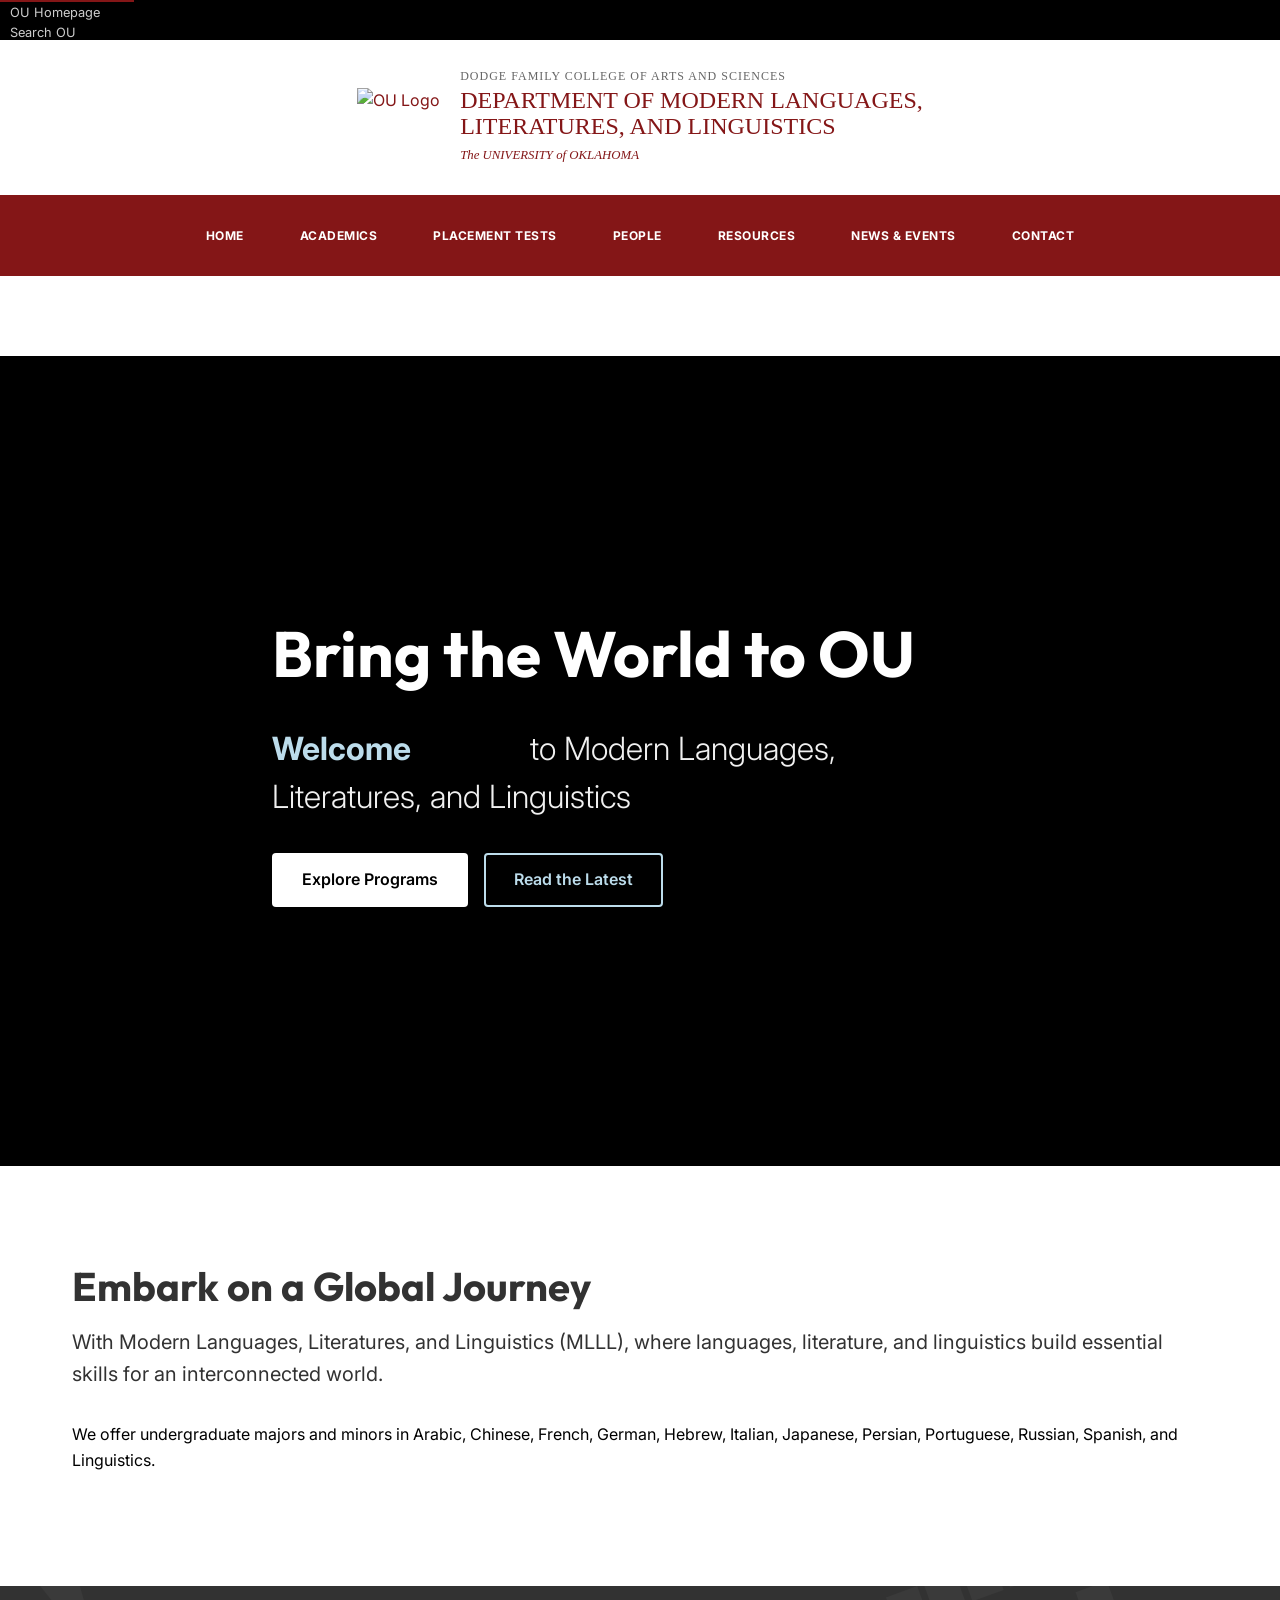
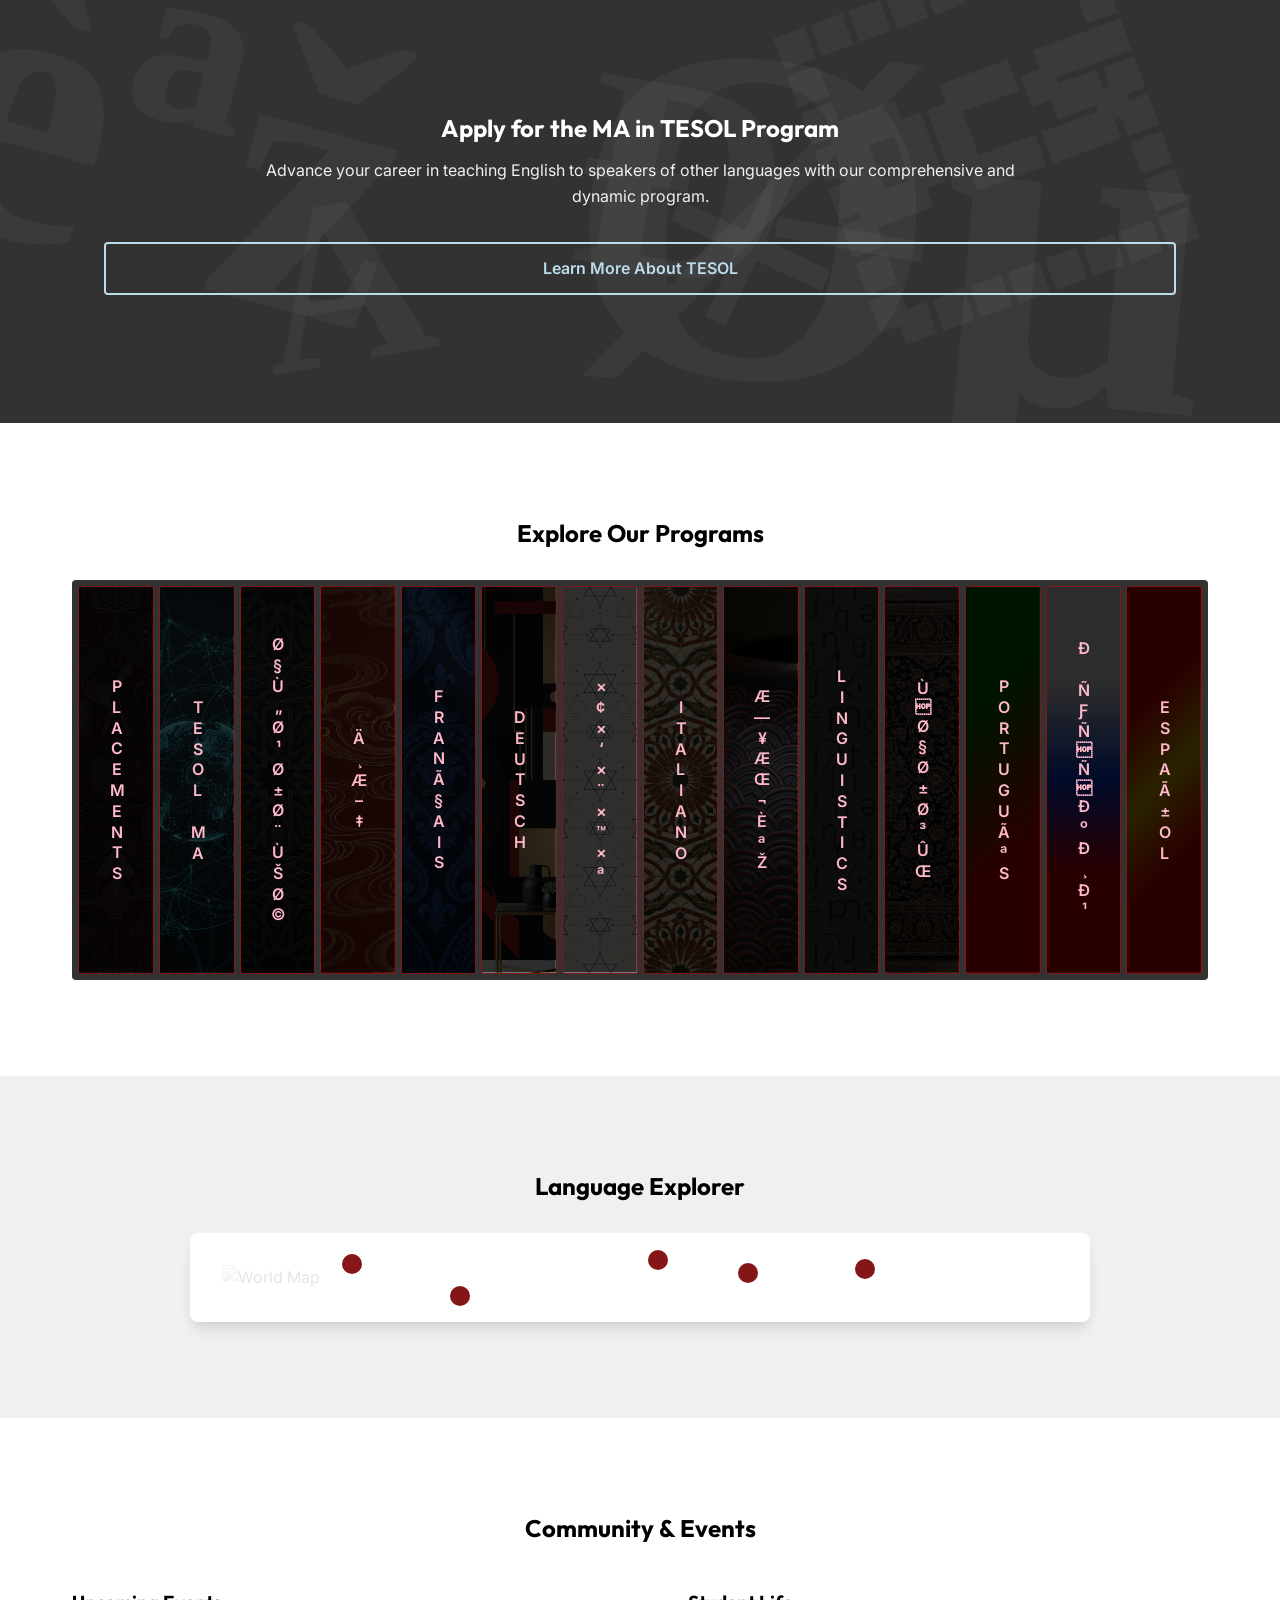
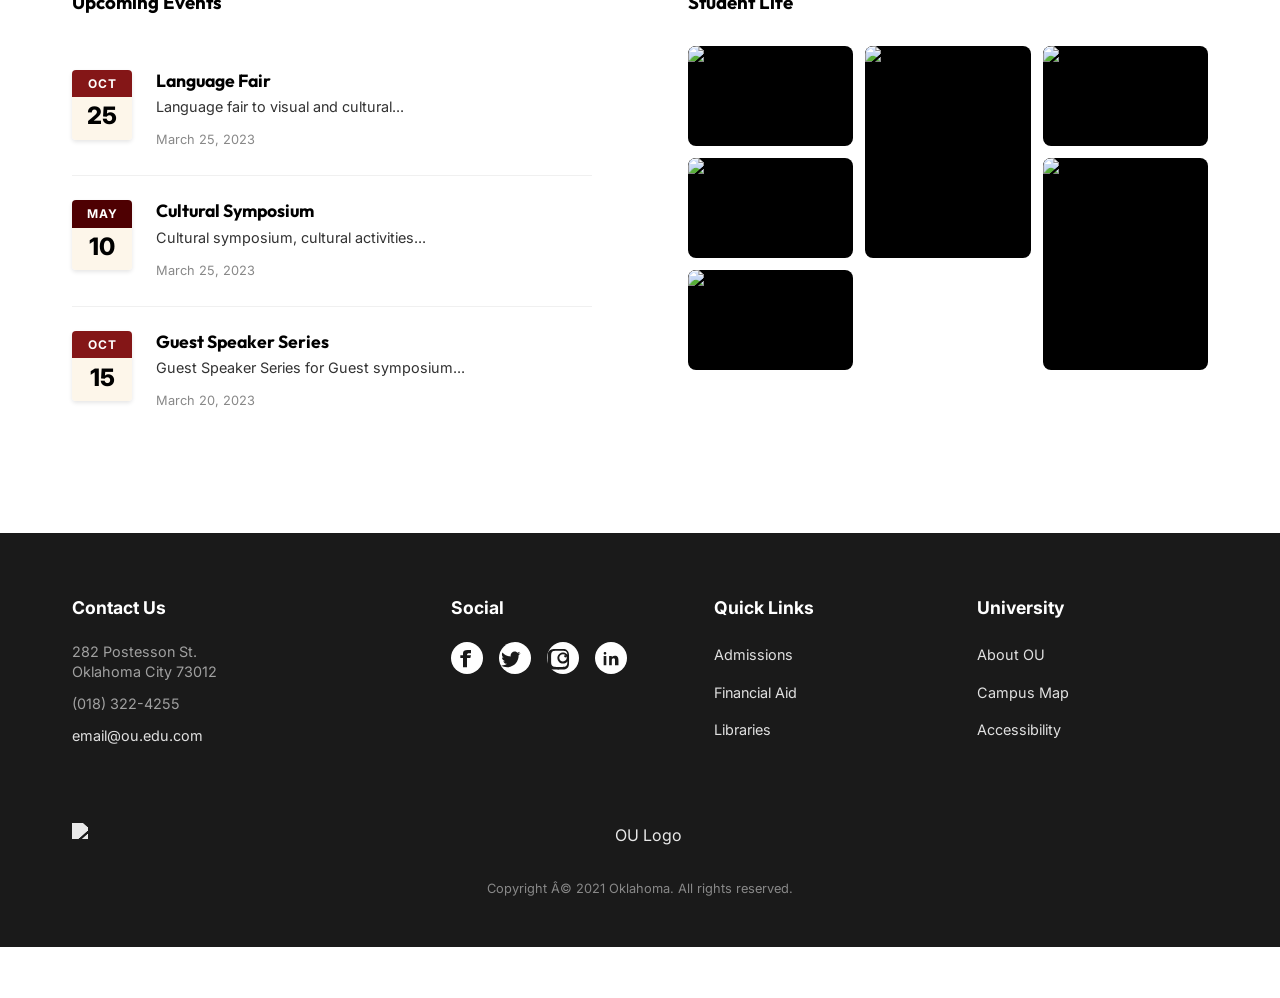
==== index_combined.html @ fc80b7b8 "add bg video" ====
﻿<!DOCTYPE html>
<html lang="en">

<head>
    <meta charset="UTF-8">
    <meta name="viewport" content="width=device-width, initial-scale=1.0">
    <meta name="description" content="University of Oklahoma - Modern Languages, Literatures, and Linguistics">
    <title>Modern Languages, Literatures, and Linguistics | The University of Oklahoma</title>
    <!-- Google Fonts -->
    <link rel="preconnect" href="https://fonts.googleapis.com">
    <link rel="preconnect" href="https://fonts.gstatic.com" crossorigin>
    <link
        href="https://fonts.googleapis.com/css2?family=Inter:wght@300;400;500;600;700;800&family=Outfit:wght@400;600;800&display=swap"
        rel="stylesheet">
    <!-- CSS -->
    <style>
/* =========================================
   CSS Custom Properties (Variables)
   ========================================= */
:root {
    /* OU Branding Colors (Official Digital Palette) */
    --ou-crimson: #841617;
    --ou-black: #000000;
    --ou-dark-gray: #323232;
    --ou-light-gray: #f0f0f0;
    --ou-white: #ffffff;

    /* Accents (<2% of composition) */
    --ou-crimson-dark: #4e0002;
    --ou-sky: #bcdceb;
    --ou-leaf: #8ca57d;
    --ou-stone: #beb4a5;

    /* Functional mappings */
    --text-main: var(--ou-black);
    --text-muted: var(--ou-dark-gray);
    --bg-main: var(--ou-white);
    --bg-light: var(--ou-light-gray);
    --border-color: var(--ou-light-gray);

    /* Typography */
    --font-sans: 'Inter', -apple-system, BlinkMacSystemFont, "Segoe UI", Roboto, Helvetica, Arial, sans-serif;
    --font-display: 'Outfit', var(--font-sans);

    /* Spacing & Sizing */
    --container-width: 1200px;
    --spacing-xs: 0.5rem;
    --spacing-sm: 1rem;
    --spacing-md: 2rem;
    --spacing-lg: 4rem;
    --spacing-xl: 6rem;

    /* Effects */
    --shadow-sm: 0 4px 6px -1px rgba(0, 0, 0, 0.1), 0 2px 4px -1px rgba(0, 0, 0, 0.06);
    --shadow-md: 0 10px 15px -3px rgba(0, 0, 0, 0.1), 0 4px 6px -2px rgba(0, 0, 0, 0.05);
    --shadow-lg: 0 20px 25px -5px rgba(0, 0, 0, 0.1), 0 10px 10px -5px rgba(0, 0, 0, 0.04);
    --transition-fast: 0.2s cubic-bezier(0.4, 0, 0.2, 1);
    --transition-normal: 0.3s cubic-bezier(0.4, 0, 0.2, 1);
    --transition-slow: 0.5s cubic-bezier(0.4, 0, 0.2, 1);
}

/* =========================================
   Reset & Base Styles
   ========================================= */
* {
    margin: 0;
    padding: 0;
    box-sizing: border-box;
}

html {
    scroll-behavior: smooth;
    font-size: 16px;
}

body {
    font-family: var(--font-sans);
    color: var(--text-main);
    background-color: var(--bg-main);
    line-height: 1.6;
    overflow-x: hidden;
    -webkit-font-smoothing: antialiased;
    -moz-osx-font-smoothing: grayscale;
}

h1,
h2,
h3,
h4,
h5,
h6 {
    font-family: var(--font-display);
    font-weight: 700;
    line-height: 1.2;
    margin-bottom: var(--spacing-sm);
    color: var(--text-main);
}

p {
    margin-bottom: var(--spacing-sm);
}

a {
    color: var(--ou-crimson);
    text-decoration: none;
    transition: all var(--transition-fast);
}

a:hover {
    color: var(--ou-crimson-dark);
}

img {
    max-width: 100%;
    height: auto;
    display: block;
}

ul,
ol {
    list-style: none;
}

/* =========================================
   Utility Classes
   ========================================= */
.container {
    width: 100%;
    max-width: var(--container-width);
    margin: 0 auto;
    padding: 0 var(--spacing-md);
}

.pd-large {
    padding-top: var(--spacing-xl);
    padding-bottom: var(--spacing-xl);
}

.mt-medium {
    margin-top: var(--spacing-md);
}

.mt-large {
    margin-top: var(--spacing-lg);
}

.bg-light {
    background-color: var(--bg-light);
}

.text-center {
    text-align: center;
}

.lead {
    font-size: 1.25rem;
    color: var(--text-muted);
    font-weight: 400;
    margin-bottom: var(--spacing-md);
}

.text-link {
    font-weight: 600;
    position: relative;
    padding-bottom: 2px;
}

.text-link::after {
    content: '';
    position: absolute;
    width: 100%;
    transform: scaleX(0);
    height: 2px;
    bottom: 0;
    left: 0;
    background-color: var(--ou-crimson);
    transform-origin: bottom right;
    transition: transform 0.25s ease-out;
}

.text-link:hover::after {
    transform: scaleX(1);
    transform-origin: bottom left;
}

/* Skip Navigation Link */
.skip-link {
    position: absolute;
    top: -40px;
    left: 0;
    background: var(--ou-crimson);
    color: white;
    padding: 8px;
    z-index: 10000;
}

.skip-link:focus {
    top: 0;
}

/* =========================================
   Buttons (Updated to strict color mapping)
   ========================================= */
.btn {
    display: inline-block;
    padding: 0.75rem 1.75rem;
    border-radius: 4px;
    font-weight: 600;
    font-family: var(--font-sans);
    text-align: center;
    cursor: pointer;
    border: 2px solid transparent;
    transition: all var(--transition-normal);
}

/* Primary Hero Button: White background, Black text */
.btn-primary {
    background-color: var(--ou-white);
    color: var(--ou-black);
}

.btn-primary:hover {
    background-color: var(--ou-light-gray);
    color: var(--ou-black);
    transform: translateY(-2px);
    box-shadow: var(--shadow-md);
}

/* Secondary Hero Button: Transparent background, Sky border, Sky text */
.btn-outline {
    background-color: transparent;
    border-color: var(--ou-sky);
    color: var(--ou-sky);
}

.btn-outline:hover {
    background-color: var(--ou-sky);
    color: var(--ou-black);
    /* Sky background requires black/dark-gray text for contrast */
    transform: translateY(-2px);
    box-shadow: var(--shadow-sm);
}

/* Alternate Outline Button (For Light Backgrounds e.g. Highlighting News) */
.btn-outline-dark {
    background-color: transparent;
    border-color: var(--ou-crimson);
    color: var(--ou-crimson);
}

.btn-outline-dark:hover {
    background-color: var(--ou-crimson);
    color: var(--ou-white);
    transform: translateY(-2px);
    box-shadow: var(--shadow-sm);
}

.btn-large {
    padding: 1rem 2.5rem;
    font-size: 1.125rem;
}

/* Desktop Nav - Removing custom logic for the new official header */
@media (max-width: 768px) {
    .hero-title {
        font-size: 2.5rem;
    }

    .quick-links {
        flex-direction: column;
    }

    .btn-large {
        width: 100%;
    }
}

/* =========================================
   Official OU Header & Footer Refinements
   ========================================= */

/* Top Thin Dark Bar for OU Global Links */
.globalheader {
    font-size: 0.8rem;
    border-top: 3px solid black;
    height: 40px;
    background-color: var(--ou-black);
    display: flex;
    align-items: center;
}

.globalheader .nav {
    justify-content: flex-end;
    align-items: center;
    height: 100%;
    margin: 0;
    padding-right: 5%;
}

.globalheader .nav-link {
    color: #ccc;
    padding: 0 10px;
    font-size: 0.8rem;
}

.globalheader .nav-link:hover {
    color: white;
    text-decoration: none;
}

/* Main Wordmark Banner (White background, logo, department text) */
.header-wordmark-banner {
    display: flex;
    justify-content: center;
    background-color: white;
    padding: 30px 20px;
}

.header-wordmark-banner img {
    height: 80px;
    /* Adjust height based on screenshot proportions */
    max-width: 100%;
}

/* Department Navbar (Crimson Bar) */
#ou-dept-navbar {
    background-color: var(--ou-crimson);
    color: white;
    display: flex;
    justify-content: center;
}

#ou-dept-navbar .container {
    display: flex;
    gap: 0;
    align-items: center;
    padding: 0 !important;
    justify-content: center;
    flex-wrap: wrap;
}

#ou-dept-navbar .nav-link {
    color: white;
    font-weight: 700;
    font-size: 0.75rem;
    font-family: var(--font-sans);
    text-transform: uppercase;
    padding: 15px 20px;
    letter-spacing: 0.5px;
}

#ou-dept-navbar .nav-link:hover {
    background-color: var(--ou-crimson-dark);
    text-decoration: none;
}

/* Footer Refinements */
.material-footer {
    background-color: var(--ou-dark-gray);
    color: #ccc;
    font-size: 0.8rem;
    padding-top: 50px;
    padding-bottom: 50px;
    font-family: var(--font-sans);
}

.material-footer .footerColumn {
    gap: 15px;
}

.material-footer .footerlogo img {
    height: 50px;
    /* Specific height matching the screenshot */
    width: auto;
    margin-bottom: 0;
    opacity: 0.8;
}

.material-footer address {
    font-style: normal;
    line-height: 1.8;
    margin-bottom: 0;
    font-size: 0.8rem;
}

.material-footer address a {
    color: white;
    text-decoration: none;
    font-weight: 600;
}

.facebook-icon-wrapper {
    display: flex;
    align-items: center;
    justify-content: center;
    height: 100%;
}

.facebook-icon-wrapper img {
    height: 40px;
    width: 40px;
    border-radius: 4px;
    background-color: #f0f0f0;
    padding: 5px;
}

.material-footer .footerBottom {
    border-top: 1px solid #444;
    margin-top: 40px;
    padding-top: 20px;
}

.material-footer .footerBottom ul.nav {
    display: flex;
    flex-wrap: wrap;
    gap: 15px;
    justify-content: flex-start;
    padding-left: 0;
    margin-bottom: 20px;
}

.material-footer .footerBottom .nav-link {
    padding: 0;
    color: #ccc;
    font-size: 0.75rem;
}

.material-footer .footerBottom .nav-link:hover {
    color: white;
    text-decoration: none;
}

.material-footer .footerBottom p {
    color: #ccc;
    font-size: 0.75rem;
    margin: 0;
}

.material-footer p a {
    color: white;
    text-decoration: none;
}

.material-footer p a:hover {
    text-decoration: underline;
}

.btn-accent {
    background-color: var(--text-main);
    color: white;
}

.btn-accent:hover {
    background-color: #333;
    color: white;
    transform: translateY(-2px);
    box-shadow: var(--shadow-md);
}

.btn-large {
    padding: 1rem 2.5rem;
    font-size: 1.125rem;
}

/* =========================================
   Header & Navigation
   ========================================= */
.site-header {
    position: fixed;
    top: 0;
    left: 0;
    width: 100%;
    z-index: 1000;
    background: rgba(255, 255, 255, 0.9);
    backdrop-filter: blur(10px);
    border-bottom: 1px solid rgba(0, 0, 0, 0.05);
    transition: all var(--transition-normal);
}

.site-header.scrolled {
    box-shadow: var(--shadow-sm);
    padding: 0.5rem 0;
}

.header-container {
    display: flex;
    justify-content: space-between;
    align-items: center;
    height: 80px;
    transition: height var(--transition-normal);
}

.site-header.scrolled .header-container {
    height: 60px;
}

.ou-logo-text {
    font-family: var(--font-display);
    font-size: 1.5rem;
    font-weight: 800;
    color: var(--ou-crimson);
    text-transform: uppercase;
    letter-spacing: -0.5px;
}

.main-nav ul {
    display: flex;
    gap: var(--spacing-md);
    align-items: center;
}

.main-nav a {
    color: var(--text-main);
    font-weight: 500;
    font-size: 0.95rem;
    position: relative;
}

.main-nav a::after {
    content: '';
    position: absolute;
    bottom: -4px;
    left: 0;
    width: 100%;
    height: 2px;
    background-color: var(--ou-crimson);
    transform: scaleX(0);
    transform-origin: right;
    transition: transform var(--transition-normal);
}

.main-nav a:hover {
    color: var(--ou-crimson);
}

.main-nav a:hover::after {
    transform: scaleX(1);
    transform-origin: left;
}

.hamburger {
    display: none;
    flex-direction: column;
    gap: 6px;
    cursor: pointer;
    z-index: 1001;
}

.hamburger span {
    display: block;
    width: 30px;
    height: 2px;
    background-color: var(--text-main);
    transition: var(--transition-normal);
}

.hamburger.active span:nth-child(1) {
    transform: translateY(8px) rotate(45deg);
}

.hamburger.active span:nth-child(2) {
    opacity: 0;
}

.hamburger.active span:nth-child(3) {
    transform: translateY(-8px) rotate(-45deg);
}

/* Mobile Menu */
.mobile-menu {
    position: fixed;
    top: 0;
    right: -100%;
    width: 80%;
    max-width: 400px;
    height: 100vh;
    background-color: white;
    z-index: 999;
    padding: 100px var(--spacing-md) var(--spacing-md);
    box-shadow: -10px 0 30px rgba(0, 0, 0, 0.1);
    transition: right var(--transition-normal);
    display: flex;
    flex-direction: column;
}

.mobile-menu.active {
    right: 0;
}

.mobile-menu ul li {
    margin-bottom: var(--spacing-md);
}

.mobile-menu a {
    font-size: 1.25rem;
    color: var(--text-main);
    font-weight: 600;
}

/* =========================================
   Hero Section (Solid Crimson Background)
   ========================================= */
.hero {
    position: relative;
    height: 90vh;
    min-height: 600px;
    display: flex;
    align-items: center;
    overflow: hidden;
    margin-top: 80px;
    /* Offset for fixed header */
    background-color: var(--ou-black);
}

.hero-video-wrapper {
    position: absolute;
    top: 50%;
    left: 50%;
    width: 100vw;
    height: 56.25vw; /* 16:9 Aspect Ratio */
    min-height: 100vh;
    min-width: 177.77vh; /* 16:9 Aspect Ratio */
    transform: translate(-50%, -50%);
    z-index: 1;
    pointer-events: none;
}

.hero-video-wrapper iframe,
.hero-video-wrapper video {
    position: absolute;
    top: 0;
    left: 0;
    width: 100%;
    height: 100%;
    object-fit: cover;
}
/* Removed linear-gradient overlay to prioritize pure Crimson */
.hero-overlay {
    display: none;
}

.hero-content {
    position: relative;
    z-index: 3;
    color: var(--ou-white);
    max-width: 800px;
}

.hero-title {
    font-size: clamp(2.5rem, 5vw, 4.5rem);
    color: var(--ou-white);
    margin-bottom: var(--spacing-md);
}

.hero-subtitle {
    font-size: clamp(1.2rem, 2vw, 1.5rem);
    color: var(--ou-light-gray);
    font-weight: 300;
    max-width: 600px;
    display: block;
    /* Removed flex to stop text node wrapping */
    line-height: 1.5;
}

/* Stabilize the rotating text */
.dynamic-greeting-container {
    display: inline-block;
    vertical-align: bottom;
    text-align: left;
    white-space: nowrap;
    overflow: visible;
    transition: width 0.5s ease-in-out;
}

@keyframes slowZoom {
    0% {
        transform: scale(1.05);
    }

    100% {
        transform: scale(1.1);
    }
}

/* =========================================
   Intro Section
   ========================================= */
.intro-text h2 {
    font-size: 2.5rem;
    color: var(--ou-dark-gray);
    /* Accessible text color */
}

.info-card {
    background-color: var(--ou-light-gray);
    padding: var(--spacing-md);
    border-radius: 8px;
    border-left: 4px solid var(--ou-crimson);
    margin-top: var(--spacing-md);
}

.info-card p {
    margin-bottom: 0;
    color: var(--ou-dark-gray);
}

/* =========================================
   Highlights Section (Programs & Cards)
   ========================================= */
.highlights-grid {
    display: grid;
    grid-template-columns: repeat(auto-fit, minmax(350px, 1fr));
    gap: var(--spacing-md);
}

.card {
    background: var(--ou-white);
    border-radius: 0px;
    /* Stripping border radius for a cleaner academic feel */
    overflow: hidden;
    box-shadow: var(--shadow-sm);
    transition: all var(--transition-normal);
    border: 1px solid var(--border-color);
    border-top: 4px solid transparent;
    /* Prepare for hover accent */
    display: flex;
    flex-direction: column;
}

.card:hover {
    transform: translateY(-8px);
    box-shadow: var(--shadow-lg);
    border-top-color: var(--ou-leaf);
    /* Subtle accent color on hover (<2% usage) */
}

.card-content {
    padding: var(--spacing-md);
    display: flex;
    flex-direction: column;
    flex-grow: 1;
}

.card-content h3 {
    margin-bottom: var(--spacing-xs);
    font-size: 1.5rem;
    color: var(--ou-black);
}

.card-content p {
    color: var(--ou-dark-gray);
    margin-bottom: var(--spacing-md);
    flex-grow: 1;
}

.quick-links {
    display: flex;
    gap: var(--spacing-sm);
    justify-content: center;
    flex-wrap: wrap;
}

/* =========================================
   Community & Events Section
   ========================================= */
.community-grid {
    display: grid;
    grid-template-columns: 1fr;
    gap: var(--spacing-xl);
}

@media (min-width: 900px) {
    .community-grid {
        grid-template-columns: 1fr 1fr;
    }
}

.event-item {
    display: flex;
    gap: 1.5rem;
    padding: 1.5rem 0;
    border-bottom: 1px solid var(--border-color);
}

.event-item:last-child {
    border-bottom: none;
}

.event-date {
    display: flex;
    flex-direction: column;
    min-width: 60px;
    max-width: 60px;
    height: 70px;
    border-radius: 4px;
    overflow: hidden;
    text-align: center;
    box-shadow: 0 2px 4px rgba(0, 0, 0, 0.1);
}

.event-month {
    background-color: var(--ou-crimson);
    color: white;
    font-size: 0.75rem;
    font-weight: 700;
    padding: 0.25rem 0;
    text-transform: uppercase;
    letter-spacing: 1px;
}

.event-day {
    background-color: #fdf6ea;
    color: var(--text-main);
    font-size: 1.5rem;
    font-weight: 800;
    flex-grow: 1;
    display: flex;
    align-items: center;
    justify-content: center;
    padding-bottom: 0.2rem;
}

.event-details h4 {
    margin-bottom: 0.25rem;
    font-size: 1.1rem;
    font-weight: 700;
}

.event-details p {
    margin-bottom: 0.5rem;
    font-size: 0.9rem;
    color: var(--text-muted);
}

.event-meta {
    font-size: 0.8rem;
    color: #888;
}

/* Student Life Grid */
.student-life-grid {
    display: grid;
    grid-template-columns: repeat(3, 1fr);
    grid-gap: 0.75rem;
    grid-auto-rows: 100px;
}

.grid-img {
    width: 100%;
    height: 100%;
    object-fit: cover;
    border-radius: 8px;
    transition: transform 0.3s ease;
}

.grid-img:hover {
    transform: scale(1.02);
}

.item-1 {
    grid-column: span 1;
    grid-row: span 1;
}

.item-2 {
    grid-column: span 1;
    grid-row: span 2;
}

.item-3 {
    grid-column: span 1;
    grid-row: span 1;
}

.item-4 {
    grid-column: span 1;
    grid-row: span 1;
}

.item-5 {
    grid-column: span 1;
    grid-row: span 2;
}

.item-6 {
    grid-column: span 1;
    grid-row: span 1;
}

/* =========================================
   Programs Accordion Hover Cards (Uiverse Custom)
   ========================================= */
.lang-accordion {
    width: 100%;
    max-width: 1200px;
    height: 400px;
    margin: 0 auto;
    border-radius: 4px;
    background: var(--ou-dark-gray);
    display: flex;
    gap: 5px;
    padding: .4em;
}

.lang-accordion .lang-card {
    height: 100%;
    flex: 1;
    overflow: hidden;
    cursor: pointer;
    border-radius: 2px;
    transition: all .5s ease;
    background-color: var(--ou-dark-gray);
    border: 1px solid var(--ou-crimson);
    display: flex;
    flex-direction: column;
    /* Stack children vertically */
    justify-content: center;
    /* Center main vertical text naturally */
    align-items: center;
    margin-bottom: 0;
    position: relative;

    /* Apply Background Based on variable */
    --bg-alpha: 0.8;
    background-image: linear-gradient(rgba(0, 0, 0, var(--bg-alpha)), rgba(0, 0, 0, var(--bg-alpha))), var(--acc-bg, none);
    background-size: cover;
    background-position: center;
}

/* Define Unique Backgrounds using CSS Vars */
#acc-placements {
    --acc-bg: url('../assets/bg_placements_1772140529191.png');
}

#acc-tesol {
    --acc-bg: url('../assets/bg_tesol_1772140541531.png');
}

#acc-arabic {
    --acc-bg: url('../assets/bg_arabic_1772140554964.png');
}

#acc-chinese {
    --acc-bg: url('../assets/bg_chinese_1772140568623.png');
}

#acc-french {
    --acc-bg: url('../assets/bg_french_1772140581634.png');
}

#acc-german {
    --acc-bg: url('../assets/bg_german_1772140593483.png');
}

#acc-hebrew {
    --acc-bg: url('../assets/bg_hebrew_1772140605766.png');
}

#acc-italian {
    --acc-bg: url('../assets/bg_italian_1772140620295.png');
}

#acc-japanese {
    --acc-bg: url('../assets/bg_japanese_1772140636274.png');
}

#acc-linguistics {
    --acc-bg: url('../assets/bg_linguistics_1772140647595.png');
}

#acc-persian {
    --acc-bg: url('../assets/bg_persian_1772140660091.png');
}

/* Fallbacks manually mapped for the ones pending */
#acc-portuguese {
    --acc-bg: linear-gradient(135deg, #006600 30%, #cc0000 70%);
}

#acc-russian {
    --acc-bg: linear-gradient(180deg, #dddddd 25%, #0033cc 50%, #cc0000 75%);
}

#acc-spanish {
    --acc-bg: linear-gradient(135deg, #cc0000 30%, #ccaa00 50%, #cc0000 70%);
}

.lang-accordion .lang-card:hover {
    flex: 4;
    --bg-alpha: 0.15;
    border-color: var(--ou-crimson-dark);
    justify-content: flex-start;
    /* Move contents up to the top when hovered */
}

/* Base Vertical Title */
.lang-accordion .lang-card span {
    writing-mode: vertical-rl;
    /* Makes the text flow perfectly from top to bottom */
    text-orientation: upright;
    /* Keeps letters upright/horizontal while stacking down */
    padding: .5em;
    text-align: center;
    transition: all .5s ease;
    text-transform: uppercase;
    color: #ffb8ca;
    /* Matches the vibrant aesthetic while keeping to the crimson family */
    letter-spacing: .05em;
    font-family: var(--font-sans);
    font-weight: 600;
    white-space: nowrap;
}

/* Hovered Horizontal Title */
.lang-accordion .lang-card:hover span {
    writing-mode: horizontal-tb;
    /* Switch back to native left-to-right rows */
    transform: none;
    /* No scaling needed when going horizontal */
    color: var(--ou-white);
    padding: 1.5rem 1rem 0.5rem 1rem;
    font-size: 1.25rem;
    width: 100%;
    text-align: left;
    /* Align context nicely natively */
}

/* Hidden Content Setup */
.lang-accordion .lang-card .hover-content {
    opacity: 0;
    height: 0;
    overflow: hidden;
    color: #fff;
    font-size: 0.95rem;
    padding: 0 1rem;
    text-align: left;
    transition: opacity 0.5s ease 0.2s, padding 0.5s ease;
}

/* Reveal Hidden Content */
.lang-accordion .lang-card:hover .hover-content {
    opacity: 1;
    height: auto;
    padding-bottom: 1.5rem;
}

@media (max-width: 768px) {
    .lang-accordion {
        flex-direction: column;
        height: 600px;
    }

    .lang-accordion .lang-card span {
        transform: rotate(0);
        min-width: auto;
    }

    .lang-accordion p:hover span {
        transform: scale(1.1);
    }
}

/* =========================================
   Custom Full Footer
   ========================================= */
.custom-dark-footer {
    background-color: #1a1a1a;
    color: #e0e0e0;
    padding: 4rem 0 2rem;
    font-family: var(--font-sans);
}

.footer-columns {
    display: grid;
    grid-template-columns: 1.5fr 1fr 1fr 1fr;
    gap: 2rem;
}

.footer-col h4 {
    color: white;
    font-size: 1.1rem;
    margin-bottom: 1.5rem;
    font-family: var(--font-sans);
}

.footer-col p {
    font-size: 0.9rem;
    color: #a0a0a0;
    margin-bottom: 0.75rem;
    line-height: 1.4;
}

.footer-link {
    color: #e0e0e0;
    text-decoration: none;
    font-size: 0.9rem;
    transition: color 0.3s ease;
}

.footer-link:hover {
    color: white;
    text-decoration: underline;
}

.footer-col ul {
    list-style: none;
    padding: 0;
    margin: 0;
}

.footer-col ul li {
    margin-bottom: 0.75rem;
}

.social-icons {
    display: flex;
    gap: 1rem;
}

.social-svg {
    width: 32px;
    height: 32px;
    transition: opacity 0.3s, transform 0.3s;
}

.social-svg:hover {
    opacity: 0.8;
    transform: translateY(-2px);
}

.footer-bottom-logo {
    margin-top: 4rem;
    text-align: center;
}

.ou-footer-logo {
    height: 40px;
    margin-bottom: 1rem;
    opacity: 0.9;
}

.footer-bottom-logo p {
    font-size: 0.8rem;
    color: #888;
}

@media (max-width: 900px) {
    .footer-columns {
        grid-template-columns: 1fr 1fr;
    }
}

/* =========================================
   Animations & Interactivity
   ========================================= */
/* Hero Dynamic Greeting */
.dynamic-greeting-container {
    display: inline-block;
    min-width: 250px;
    text-align: left;
}

.dynamic-greeting {
    display: inline-block;
    font-weight: 700;
    color: var(--ou-sky);
    transition: opacity 0.5s ease-in-out, transform 0.5s ease-in-out;
}

.greeting-fade-out {
    opacity: 0;
    transform: translateY(-10px);
}

.greeting-fade-in {
    opacity: 1;
    transform: translateY(0);
}

/* Language Explorer */
.map-container {
    background-color: var(--ou-white);
    border-radius: 8px;
    padding: 2rem;
    box-shadow: var(--shadow-md);
    overflow: hidden;
}

.world-map-img {
    pointer-events: none;
}

.map-hotspot {
    position: absolute;
    width: 20px;
    height: 20px;
    background-color: var(--ou-crimson);
    border-radius: 50%;
    cursor: pointer;
    transform: translate(-50%, -50%);
    box-shadow: 0 0 0 0 rgba(132, 22, 23, 0.7);
    animation: pulse-ring 2s infinite;
    transition: transform 0.3s, background-color 0.3s;
}

.map-hotspot:hover {
    transform: translate(-50%, -50%) scale(1.5);
    background-color: var(--ou-sky);
    animation: none;
}

@keyframes pulse-ring {
    0% {
        box-shadow: 0 0 0 0 rgba(132, 22, 23, 0.7);
    }

    70% {
        box-shadow: 0 0 0 15px rgba(132, 22, 23, 0);
    }

    100% {
        box-shadow: 0 0 0 0 rgba(132, 22, 23, 0);
    }
}

.language-panel {
    position: absolute;
    top: 0;
    right: -100%;
    width: 300px;
    height: 100%;
    background-color: rgba(255, 255, 255, 0.95);
    backdrop-filter: blur(5px);
    box-shadow: -5px 0 15px rgba(0, 0, 0, 0.1);
    padding: 2rem;
    transition: right 0.4s ease;
    z-index: 10;
    display: flex;
    flex-direction: column;
    justify-content: center;
}

.language-panel.open {
    right: 0;
}

.close-panel {
    position: absolute;
    top: 1rem;
    right: 1rem;
    background: none;
    border: none;
    font-size: 2rem;
    cursor: pointer;
    color: var(--text-muted);
}

.close-panel:hover {
    color: var(--ou-crimson);
}

/* Cultural Typography Background */
.cultural-typography-bg {
    position: absolute;
    top: 0;
    left: 0;
    width: 100%;
    height: 100%;
    pointer-events: none;
    z-index: 1;
}

.bg-char {
    position: absolute;
    color: rgba(255, 255, 255, 0.04);
    font-weight: 800;
    line-height: 1;
    font-family: serif;
}

.char-1 {
    top: -10%;
    left: -5%;
    font-size: 25rem;
    transform: rotate(15deg);
}

.char-2 {
    top: 40%;
    left: 20%;
    font-size: 15rem;
    transform: rotate(-10deg);
}

.char-3 {
    bottom: -10%;
    right: 5%;
    font-size: 30rem;
    transform: rotate(5deg);
}

.char-4 {
    top: 10%;
    right: 10%;
    font-size: 20rem;
    transform: rotate(-20deg);
}

.char-5 {
    bottom: 20%;
    left: 45%;
    font-size: 18rem;
    transform: rotate(10deg);
}

.char-6 {
    top: 30%;
    right: 40%;
    font-size: 22rem;
    transform: rotate(25deg);
    opacity: 0.02;
}

/* Living Student Life Collage */
.grid-media-container {
    position: relative;
    width: 100%;
    height: 100%;
    border-radius: 8px;
    overflow: hidden;
    background-color: var(--ou-black);
}

.grid-media-container .grid-img {
    position: absolute;
    top: 0;
    left: 0;
    width: 100%;
    height: 100%;
    object-fit: cover;
    transition: opacity 0.5s ease;
    z-index: 2;
}

.grid-media-container .grid-video {
    position: absolute;
    top: 0;
    left: 0;
    width: 100%;
    height: 100%;
    object-fit: cover;
    z-index: 1;
}

.grid-media-container:hover .grid-img {
    opacity: 0;
}

.fade-in-up {
    opacity: 0;
    transform: translateY(30px);
    transition: opacity 0.8s ease-out, transform 0.8s ease-out;
}

.fade-in-up.visible {
    opacity: 1;
    transform: translateY(0);
}

/* Desktop Nav - Removing custom logic for the new official header */
@media (max-width: 768px) {
    .hero-title {
        font-size: 2.5rem;
    }

    .quick-links {
        flex-direction: column;
    }

    .btn-large {
        width: 100%;
    }
}
</style>
</head>

<body>
    <!-- Accessibility Skip Link -->
    <a href="#main-content" class="skip-link">Skip Navigation</a>

    <!-- Official OU Header (Top Dark Bar) -->
    <div class="globalheader bg-dark">
        <ul class="nav">
            <li class="nav-item"><a class="nav-link" href="//www.ou.edu/web.html">OU Homepage</a></li>
            <li class="nav-item"><a class="nav-link" href="https://www.ou.edu/web/search">Search OU</a></li>
        </ul>
    </div>

    <!-- Official Wordmark Banner (White background, custom text logo) -->
    <div class="header-wordmark-banner">
        <!-- Recreating the visual text-based logo seen in the screenshot since we don't have the exact image asset downloaded -->
        <a href="/content/cas/modlang"
            style="display:flex; align-items:center; text-decoration:none; color:var(--ou-crimson);">
            <!-- Interlocking OU Logo (placeholder generic image matching the color) -->
            <img src="https://www.ou.edu/content/dam/website-wordmarks/ou-logo.png" alt="OU Logo"
                style="height: 60px; margin-right: 20px;">
            <div style="display:flex; flex-direction:column; justify-content:center;">
                <span
                    style="font-family: 'Times New Roman', serif; font-size: 0.75rem; color:#666; letter-spacing:1px; line-height: 1;">DODGE
                    FAMILY COLLEGE OF ARTS AND SCIENCES</span>
                <span
                    style="font-family: 'Times New Roman', serif; font-size: 1.5rem; font-weight: normal; line-height: 1.1; margin-top:5px;">DEPARTMENT
                    OF MODERN LANGUAGES,</span>
                <span
                    style="font-family: 'Times New Roman', serif; font-size: 1.5rem; font-weight: normal; line-height: 1.1;">LITERATURES,
                    AND LINGUISTICS</span>
                <span
                    style="font-family: 'Times New Roman', serif; font-style: italic; font-size: 0.8rem; margin-top:5px;">The
                    UNIVERSITY of OKLAHOMA</span>
            </div>
        </a>
    </div>

    <!-- Official Department Navbar (material-nav) -->
    <div class="material-nav section">
        <div class="p-0" id="ou-dept-navbar">
            <div class="row m-0 container"
                style="display: flex; gap: 1rem; align-items: center; padding: 1rem !important; overflow-x: auto;">
                <a href="/content/cas/modlang" class="nav-link">Home</a>
                <a href="/content/cas/modlang/academics" class="nav-link">Academics</a>
                <a href="/content/cas/modlang/llc" class="nav-link">Placement Tests</a>
                <a href="/content/cas/modlang/people" class="nav-link">People</a>
                <a href="/content/cas/modlang/resources" class="nav-link">Resources</a>
                <a href="/content/cas/modlang/news-events" class="nav-link">News & Events</a>
                <a href="/content/cas/modlang/contact" class="nav-link">Contact</a>
            </div>
        </div>
    </div>

    <!-- Hero Section -->
    <section class="hero">
        <!-- Local Background Video -->
        <div class="hero-video-wrapper">
            <video id="hero-local-video" src="assets/hero-video.mp4" autoplay loop muted playsinline aria-hidden="true"></video>
        </div>
        <div class="container hero-content fade-in-up">
            <h1 class="hero-title">Bring the World to OU</h1>
            <p class="hero-subtitle" style="font-size: 2rem;">
                <span class="dynamic-greeting-container">
                    <span class="dynamic-greeting" id="dynamic-greeting">Welcome</span>
                </span>
                to Modern Languages, Literatures, and Linguistics
            </p>
            <div style="margin-top: 2rem; display: flex; gap: 1rem;">
                <a href="#main-content" class="btn btn-primary">Explore Programs</a>
                <a href="#news" class="btn btn-outline">Read the Latest</a>
            </div>
        </div>
    </section>

    <!-- Main Content -->
    <main id="main-content">
        <!-- Intro Section -->
        <section class="intro-section pd-large">
            <div class="container">
                <div class="intro-grid">
                    <div class="intro-text fade-in-up scroll-trigger">
                        <h2>Embark on a Global Journey</h2>
                        <p class="lead">With Modern Languages, Literatures, and Linguistics (MLLL), where languages,
                            literature, and linguistics build essential skills for an interconnected world.</p>
                        <p>We offer undergraduate majors and minors in Arabic, Chinese, French, German, Hebrew, Italian,
                            Japanese, Persian, Portuguese, Russian, Spanish, and Linguistics.</p>

                    </div>
                </div>
            </div>
        </section>

        <!-- Special TESOL Highlights Section (Dark Gray Background) -->
        <section class="tesol-section pd-large"
            style="background-color: var(--ou-dark-gray); color: var(--ou-white); position: relative; overflow: hidden;">
            <div class="cultural-typography-bg">
                <span class="bg-char char-1">èªž</span>
                <span class="bg-char char-2">A</span>
                <span class="bg-char char-3">Øµ</span>
                <span class="bg-char char-4">×</span>
                <span class="bg-char char-5">Ð–</span>
                <span class="bg-char char-6">Ã¦</span>
            </div>
            <div class="container" style="position: relative; z-index: 2;">
                <div class="card-content text-center fade-in-up scroll-trigger">
                    <h2 style="color: var(--ou-white);">Apply for the MA in TESOL Program</h2>
                    <p style="color: var(--ou-light-gray); max-width: 800px; margin: 0 auto 2rem auto;">Advance your
                        career in teaching English to speakers of other languages with our comprehensive and dynamic
                        program.</p>
                    <!-- Using sky text on dark background passes AAA -->
                    <a href="#" class="btn btn-outline" style="border-color: var(--ou-sky); color: var(--ou-sky);">Learn
                        More About TESOL</a>
                </div>
            </div>
        </section>

        <!-- Language Programs Accordion Section -->
        <section class="programs-accordion-section pd-large">
            <div class="container text-center fade-in-up scroll-trigger">
                <h2 style="margin-bottom: 2rem;">Explore Our Programs</h2>
                <div class="lang-accordion">
                    <article class="lang-card" id="acc-placements">
                        <span>Placements</span>
                        <div class="hover-content">Find the right language level based on your prior experience. <br><a
                                href="#" class="btn btn-outline-light"
                                style="margin-top:1rem; padding: 0.25rem 0.5rem; font-size:0.8rem;">Take Test</a></div>
                    </article>
                    <article class="lang-card" id="acc-tesol">
                        <span>TESOL MA</span>
                        <div class="hover-content">Master the art of Teaching English to Speakers of Other Languages.
                            <br><a href="#" class="btn btn-outline-light"
                                style="margin-top:1rem; padding: 0.25rem 0.5rem; font-size:0.8rem;">View Curriculum</a>
                        </div>
                    </article>
                    <article class="lang-card" id="acc-arabic">
                        <span>Ø§Ù„Ø¹Ø±Ø¨ÙŠØ©</span>
                        <div class="hover-content">Explore the rich heritage and literature of the Arab world.</div>
                    </article>
                    <article class="lang-card" id="acc-chinese">
                        <span>ä¸­æ–‡</span>
                        <div class="hover-content">Immerse yourself in Mandarin language and Chinese culture.</div>
                    </article>
                    <article class="lang-card" id="acc-french">
                        <span>FranÃ§ais</span>
                        <div class="hover-content">Discover Francophone culture, literature, and cinema globally.</div>
                    </article>
                    <article class="lang-card" id="acc-german">
                        <span>Deutsch</span>
                        <div class="hover-content">Engage with German philosophy, business, and innovation.</div>
                    </article>
                    <article class="lang-card" id="acc-hebrew">
                        <span>×¢×‘×¨×™×ª</span>
                        <div class="hover-content">Study modern and historical Hebrew texts and history.</div>
                    </article>
                    <article class="lang-card" id="acc-italian">
                        <span>Italiano</span>
                        <div class="hover-content">Experience the epicenter of Renaissance art and language.</div>
                    </article>
                    <article class="lang-card" id="acc-japanese">
                        <span>æ—¥æœ¬èªž</span>
                        <div class="hover-content">Master the language and study classical/modern Japanese society.
                        </div>
                    </article>
                    <article class="lang-card" id="acc-linguistics">
                        <span>Linguistics</span>
                        <div class="hover-content">Analyze the scientific structure and evolution of human language.
                        </div>
                    </article>
                    <article class="lang-card" id="acc-persian">
                        <span>ÙØ§Ø±Ø³ÛŒ</span>
                        <div class="hover-content">Delve into Persian poetry, history, and linguistic heritage.</div>
                    </article>
                    <article class="lang-card" id="acc-portuguese">
                        <span>PortuguÃªs</span>
                        <div class="hover-content">Connect with the cultures of Brazil, Portugal, and beyond.</div>
                    </article>
                    <article class="lang-card" id="acc-russian">
                        <span>Ð ÑƒÑÑÐºÐ¸Ð¹</span>
                        <div class="hover-content">Study the literature, politics, and culture of Eastern Europe.</div>
                    </article>
                    <article class="lang-card" id="acc-spanish">
                        <span>EspaÃ±ol</span>
                        <div class="hover-content">Engage with the vast cultures of Latin America and Spain.</div>
                    </article>
                </div>
            </div>
        </section>

        <!-- Language Explorer Map Section -->
        <section class="language-explorer-section pd-large bg-light">
            <div class="container">
                <h2 class="text-center" style="margin-bottom: 2rem;">Language Explorer</h2>
                <div class="map-container fade-in-up scroll-trigger"
                    style="position: relative; max-width: 900px; margin: 0 auto;">
                    <!-- Minimalist World Map SVG Background -->
                    <img src="https://upload.wikimedia.org/wikipedia/commons/8/80/World_map_-_low_resolution.svg"
                        alt="World Map" class="world-map-img" style="width:100%; opacity:0.1; filter: grayscale(100%);">

                    <!-- Interactive Regions -->
                    <div class="map-hotspot hotspot-na"
                        onclick="openLanguagePanel('North America', 'Native American Languages, Linguistics')"
                        style="top: 35%; left: 18%;"></div>
                    <div class="map-hotspot hotspot-sa"
                        onclick="openLanguagePanel('South America', 'Spanish, Portuguese')"
                        style="top: 70%; left: 30%;"></div>
                    <div class="map-hotspot hotspot-eu"
                        onclick="openLanguagePanel('Europe', 'French, German, Italian, Russian, Spanish, Portuguese')"
                        style="top: 30%; left: 52%;"></div>
                    <div class="map-hotspot hotspot-me"
                        onclick="openLanguagePanel('Middle East', 'Arabic, Hebrew, Persian')"
                        style="top: 45%; left: 62%;"></div>
                    <div class="map-hotspot hotspot-as" onclick="openLanguagePanel('Asia', 'Chinese, Japanese')"
                        style="top: 40%; left: 75%;"></div>

                    <!-- Slide-out Panel -->
                    <div id="language-panel" class="language-panel">
                        <button class="close-panel" onclick="closeLanguagePanel()">&times;</button>
                        <h3 id="panel-region-name">Region</h3>
                        <p id="panel-languages" style="margin-bottom: 1rem; color: var(--ou-dark-gray);">Languages
                            mapped here.</p>
                        <a href="#" class="btn btn-outline-dark" style="padding: 0.5rem 1rem; font-size: 0.9rem;">View
                            Curriculums</a>
                    </div>
                </div>
            </div>
        </section>

        <!-- Community & Events Section -->
        <section class="community-events-section pd-large">
            <div class="container fade-in-up scroll-trigger">
                <h2 class="text-center" style="margin-bottom: 3rem;">Community & Events</h2>

                <div class="community-grid">
                    <!-- Upcoming Events -->
                    <div class="upcoming-events">
                        <h3 style="margin-bottom: 2rem;">Upcoming Events</h3>

                        <div class="event-item">
                            <div class="event-date">
                                <div class="event-month">OCT</div>
                                <div class="event-day">25</div>
                            </div>
                            <div class="event-details">
                                <h4>Language Fair</h4>
                                <p>Language fair to visual and cultural...</p>
                                <span class="event-meta">March 25, 2023</span>
                            </div>
                        </div>

                        <div class="event-item">
                            <div class="event-date">
                                <div class="event-month" style="background-color: var(--ou-crimson-dark);">MAY</div>
                                <div class="event-day">10</div>
                            </div>
                            <div class="event-details">
                                <h4>Cultural Symposium</h4>
                                <p>Cultural symposium, cultural activities...</p>
                                <span class="event-meta">March 25, 2023</span>
                            </div>
                        </div>

                        <div class="event-item">
                            <div class="event-date">
                                <div class="event-month">OCT</div>
                                <div class="event-day">15</div>
                            </div>
                            <div class="event-details">
                                <h4>Guest Speaker Series</h4>
                                <p>Guest Speaker Series for Guest symposium...</p>
                                <span class="event-meta">March 20, 2023</span>
                            </div>
                        </div>
                    </div>

                    <!-- Student Life -->
                    <div class="student-life">
                        <h3 style="margin-bottom: 2rem;">Student Life</h3>

                        <div class="student-life-grid">
                            <div class="grid-media-container item-1" onmouseenter="playVideo(this)"
                                onmouseleave="pauseVideo(this)">
                                <img src="https://images.unsplash.com/photo-1523240795612-9a054b0db644?q=80&w=400&auto=format&fit=crop"
                                    alt="Students studying" class="grid-img">
                                <video src="https://www.w3schools.com/html/mov_bbb.mp4" muted loop playsinline
                                    class="grid-video"></video>
                            </div>
                            <div class="grid-media-container item-2" onmouseenter="playVideo(this)"
                                onmouseleave="pauseVideo(this)">
                                <img src="https://images.unsplash.com/photo-1501281668745-f7f57925c3b4?q=80&w=400&auto=format&fit=crop"
                                    alt="Cultural festival" class="grid-img">
                                <video src="https://www.w3schools.com/html/mov_bbb.mp4" muted loop playsinline
                                    class="grid-video"></video>
                            </div>
                            <div class="grid-media-container item-3" onmouseenter="playVideo(this)"
                                onmouseleave="pauseVideo(this)">
                                <img src="https://images.unsplash.com/photo-1543269865-cbf427effbad?q=80&w=400&auto=format&fit=crop"
                                    alt="Students outdoors" class="grid-img">
                                <video src="https://www.w3schools.com/html/mov_bbb.mp4" muted loop playsinline
                                    class="grid-video"></video>
                            </div>
                            <div class="grid-media-container item-4" onmouseenter="playVideo(this)"
                                onmouseleave="pauseVideo(this)">
                                <img src="https://images.unsplash.com/photo-1517486808906-6ca8b3f04846?q=80&w=400&auto=format&fit=crop"
                                    alt="Student presentation" class="grid-img">
                                <video src="https://www.w3schools.com/html/mov_bbb.mp4" muted loop playsinline
                                    class="grid-video"></video>
                            </div>
                            <div class="grid-media-container item-5" onmouseenter="playVideo(this)"
                                onmouseleave="pauseVideo(this)">
                                <img src="https://images.unsplash.com/photo-1606761568499-6d2451b23c66?q=80&w=400&auto=format&fit=crop"
                                    alt="Group selfie" class="grid-img">
                                <video src="https://www.w3schools.com/html/mov_bbb.mp4" muted loop playsinline
                                    class="grid-video"></video>
                            </div>
                            <div class="grid-media-container item-6" onmouseenter="playVideo(this)"
                                onmouseleave="pauseVideo(this)">
                                <img src="https://images.unsplash.com/photo-1522071820081-009f0129c71c?q=80&w=400&auto=format&fit=crop"
                                    alt="Happy students" class="grid-img">
                                <video src="https://www.w3schools.com/html/mov_bbb.mp4" muted loop playsinline
                                    class="grid-video"></video>
                            </div>
                        </div>
                    </div>
                </div>
            </div>
        </section>
    </main>

    <!-- Custom Dark Footer as in Screenshot -->
    <footer class="custom-dark-footer">
        <div class="container">
            <div class="footer-columns">
                <!-- Left Side: Address -->
                <div class="footer-col contact-col">
                    <h4>Contact Us</h4>
                    <p>282 Postesson St.<br>
                        Oklahoma City 73012</p>
                    <p>(018) 322-4255</p>
                    <p><a href="mailto:email@ou.edu.com" class="footer-link">email@ou.edu.com</a></p>
                </div>

                <!-- Right Side: Social Media Icons -->
                <div class="footer-col social-col">
                    <h4>Social</h4>
                    <div class="social-icons">
                        <a href="#" aria-label="Facebook">
                            <svg class="social-svg" viewBox="0 0 24 24">
                                <circle cx="12" cy="12" r="12" fill="white" />
                                <path
                                    d="M14 12h-2v7H9v-7H7v-2h2V8.5C9 6.8 10.2 6 12.5 6H15v2.5h-1.5c-1 0-1.5.5-1.5 1.25V10h3l-.5 2z"
                                    fill="#1a1a1a" />
                            </svg>
                        </a>
                        <a href="#" aria-label="Twitter">
                            <svg class="social-svg" viewBox="0 0 24 24">
                                <circle cx="12" cy="12" r="12" fill="white" />
                                <path
                                    d="M16 8.5c-.5.2-1 .4-1.6.5.6-.4 1-.9 1.2-1.6-.6.3-1.2.6-1.8.7-.5-.6-1.3-.9-2.1-.9-1.6 0-3 1.4-3 3 0 .2 0 .5.1.7-2.5-.1-4.7-1.3-6.2-3.1-.3.5-.4 1-.4 1.5 0 1 .5 1.9 1.3 2.5-.4 0-.9-.1-1.3-.4v.1c0 1.4 1 2.6 2.4 2.9-.2 0-.5.1-.8.1-.2 0-.4 0-.6-.1.4 1.2 1.5 2 2.8 2-1 .8-2.3 1.2-3.7 1.2-.2 0-.5 0-.7 0 1.3.8 2.9 1.3 4.6 1.3 5.5 0 8.5-4.6 8.5-8.5v-.4c.6-.5 1.1-1 1.5-1.6z"
                                    fill="#1a1a1a" />
                            </svg>
                        </a>
                        <a href="#" aria-label="Instagram">
                            <svg class="social-svg" viewBox="0 0 24 24">
                                <circle cx="12" cy="12" r="12" fill="white" />
                                <path
                                    d="M12 7.8c-2.3 0-4.2 1.9-4.2 4.2s1.9 4.2 4.2 4.2 4.2-1.9 4.2-4.2-1.9-4.2-4.2-4.2zm0 6.9c-1.5 0-2.8-1.2-2.8-2.8S10.5 9.1 12 9.1s2.8 1.2 2.8 2.8-1.2 2.7-2.8 2.7zm2.7-5.8c-.5 0-.9.4-.9.9s.4.9.9.9-.4.9-.9.9-.9-.4-.9-.9.4-.9.9-.9zm1.8.6c-.1-1.2-.4-2.2-1.2-3-1-.9-2-1.2-3.3-1.2-1.4-.1-5.6-.1-7 0-1.3.1-2.3.4-3.3 1.2-.8.8-1.1 1.8-1.2 3-.1 1.4-.1 5.6 0 7 .1 1.2.4 2.2 1.2 3 1 .9 2 1.2 3.3 1.2 1.4.1 5.6.1 7 0 1.3-.1 2.3-.4 3.3-1.2.8-.8 1.1-1.8 1.2-3 .1-1.4.1-5.6 0-7zm-1.5 7.6c-.2.6-.7 1.1-1.3 1.3-1 .4-3.3.3-4.5.3s-3.5.1-4.5-.3c-.6-.2-1.1-.7-1.3-1.3-.4-1-.3-3.3-.3-4.5s-.1-3.5.3-4.5c.2-.6.7-1.1 1.3-1.3 1-.4 3.3-.3 4.5-.3s3.5-.1 4.5.3c.6.2 1.1.7 1.3 1.3.4 1 .3 3.3.3 4.5s.1 3.5-.3 4.5z"
                                    fill="#1a1a1a" />
                            </svg>
                        </a>
                        <a href="#" aria-label="LinkedIn">
                            <svg class="social-svg" viewBox="0 0 24 24">
                                <circle cx="12" cy="12" r="12" fill="white" />
                                <path
                                    d="M8.5 17.5h-2v-7h2v7zm-1-8c-.6 0-1-.4-1-1s.4-1 1-1 1 .4 1 1-.4 1-1 1zm9.5 8h-2v-3.5c0-.8 0-1.8-1.1-1.8-1.1 0-1.3.9-1.3 1.8v3.5h-2v-7h2v1c.3-.6 1-1.2 2.2-1.2 2.4 0 2.8 1.6 2.8 3.6v3.6z"
                                    fill="#1a1a1a" />
                            </svg>
                        </a>
                    </div>
                </div>

                <!-- Footer Links 1 -->
                <div class="footer-col links-col">
                    <h4>Quick Links</h4>
                    <ul>
                        <li><a href="#" class="footer-link">Admissions</a></li>
                        <li><a href="#" class="footer-link">Financial Aid</a></li>
                        <li><a href="#" class="footer-link">Libraries</a></li>
                    </ul>
                </div>

                <!-- Footer Links 2 -->
                <div class="footer-col links-col">
                    <h4>University</h4>
                    <ul>
                        <li><a href="#" class="footer-link">About OU</a></li>
                        <li><a href="#" class="footer-link">Campus Map</a></li>
                        <li><a href="#" class="footer-link">Accessibility</a></li>
                    </ul>
                </div>
            </div>

            <div class="footer-bottom-logo">
                <img src="https://www.ou.edu/content/dam/homepage2012/design/footerlogo.png" alt="OU Logo"
                    class="ou-footer-logo" style="filter: brightness(0) invert(1);">
                <p>Copyright Â© 2021 Oklahoma. All rights reserved.</p>
            </div>
        </div>
    </footer>

    <!-- JS -->
    <script>
/**
 * Script for OU Modern Languages Clone
 * Handles navigation interactivty, scroll events, and reveal animations.
 */

document.addEventListener('DOMContentLoaded', () => {

    // --- Sticky Header ---
    const header = document.getElementById('site-header');

    window.addEventListener('scroll', () => {
        if (window.scrollY > 50) {
            header.classList.add('scrolled');
        } else {
            header.classList.remove('scrolled');
        }
    });

    // --- Mobile Menu Toggle ---
    const hamburger = document.getElementById('hamburger');
    const mobileMenu = document.getElementById('mobile-menu');

    if (hamburger && mobileMenu) {
        hamburger.addEventListener('click', () => {
            hamburger.classList.toggle('active');
            mobileMenu.classList.toggle('active');

            // Prevent scrolling on body when menu is open
            if (mobileMenu.classList.contains('active')) {
                document.body.style.overflow = 'hidden';
            } else {
                document.body.style.overflow = '';
            }
        });

        // Close menu when clicking a link
        const mobileLinks = mobileMenu.querySelectorAll('a');
        mobileLinks.forEach(link => {
            link.addEventListener('click', () => {
                hamburger.classList.remove('active');
                mobileMenu.classList.remove('active');
                document.body.style.overflow = '';
            });
        });
    }

    // --- Scroll Reveal Animation ---
    // Uses IntersectionObserver to trigger css animations when elements enter viewport
    const fadeElements = document.querySelectorAll('.scroll-trigger, .hero-content');

    const observerOptions = {
        root: null,
        rootMargin: '0px',
        threshold: 0.15
    };

    const animateOnScroll = new IntersectionObserver((entries, observer) => {
        entries.forEach(entry => {
            if (entry.isIntersecting) {
                entry.target.classList.add('visible');
                // Optional: stop observing once revealed
                // observer.unobserve(entry.target);
            }
        });
    }, observerOptions);

    fadeElements.forEach(el => {
        animateOnScroll.observe(el);
    });

    // Automatically trigger visibility for hero content which is at top
    setTimeout(() => {
        const heroContent = document.querySelector('.hero-content');
        if (heroContent) {
            heroContent.classList.add('visible');
        }
    }, 100);

    // --- Dynamic Greeting Rotator ---
    const greetings = [
        "Welcome", "Bienvenue", "Ã™â€¦Ã˜Â±Ã˜Â­Ã˜Â¨Ã˜Â§Ã™â€¹", "Ã¦Â¬Â¢Ã¨Â¿Å½", "Ãâ€ÃÂ¾ÃÂ±Ã‘â‚¬ÃÂ¾ ÃÂ¿ÃÂ¾ÃÂ¶ÃÂ°ÃÂ»ÃÂ¾ÃÂ²ÃÂ°Ã‘â€šÃ‘Å’",
        "Willkommen", "Benvenuto", "Ã£â€šË†Ã£Ââ€ Ã£Ââ€œÃ£ÂÂ", "Bem-vindo", "Ã—â€˜Ã—Â¨Ã—â€¢Ã—Å¡ Ã—â€Ã—â€˜Ã—Â",
        "Ã˜Â®Ã™Ë†Ã˜Â´ Ã˜Â¢Ã™â€¦Ã˜Â¯Ã›Å’Ã˜Â¯", "Ã‚Â¡Bienvenido!"
    ];
    let currentGreetingIndex = 0;
    const greetingEl = document.getElementById('dynamic-greeting');
    const containerEl = document.querySelector('.dynamic-greeting-container');

    if (greetingEl && containerEl) {
        // Create an invisible clone to measure true widths
        const measureSpan = document.createElement('span');
        measureSpan.style.visibility = 'hidden';
        measureSpan.style.position = 'absolute';
        measureSpan.style.whiteSpace = 'nowrap';
        measureSpan.style.fontSize = window.getComputedStyle(greetingEl).fontSize;
        measureSpan.style.fontWeight = window.getComputedStyle(greetingEl).fontWeight;
        measureSpan.style.fontFamily = window.getComputedStyle(greetingEl).fontFamily;
        document.body.appendChild(measureSpan);

        // Intialize the container width explicitly
        measureSpan.textContent = greetings[currentGreetingIndex];
        containerEl.style.width = measureSpan.offsetWidth + 'px';

        setInterval(() => {
            const nextIndex = (currentGreetingIndex + 1) % greetings.length;

            // Measure upcoming text width
            measureSpan.textContent = greetings[nextIndex];
            const nextWidth = measureSpan.offsetWidth + 'px';

            // Fade out current text
            greetingEl.classList.add('greeting-fade-out');

            setTimeout(() => {
                // Change text while invisible
                currentGreetingIndex = nextIndex;
                greetingEl.textContent = greetings[currentGreetingIndex];

                // Animate CSS width to tightly fit the new word
                containerEl.style.width = nextWidth;

                // Fade in new text
                greetingEl.classList.remove('greeting-fade-out');
                greetingEl.classList.add('greeting-fade-in');
                setTimeout(() => {
                    greetingEl.classList.remove('greeting-fade-in');
                }, 500);
            }, 500);
        }, 3000);
    }
});

// --- Language Explorer Panel Logic ---
function openLanguagePanel(regionName, languages) {
    document.getElementById('panel-region-name').textContent = regionName;
    document.getElementById('panel-languages').textContent = "Languages offered: " + languages;
    document.getElementById('language-panel').classList.add('open');
}

function closeLanguagePanel() {
    document.getElementById('language-panel').classList.remove('open');
}

// --- Living Collage Video Logic ---
function playVideo(container) {
    const video = container.querySelector('video');
    if (video) video.play();
}
function pauseVideo(container) {
    const video = container.querySelector('video');
    if (video) {
        video.pause();
    }
}

// --- Find Your Path Mini Quiz Logic ---
let quizExperience = '';

function nextQuizStep(experience) {
    quizExperience = experience;
    document.getElementById('quiz-step-1').style.display = 'none';
    document.getElementById('quiz-step-2').style.display = 'block';
}

function finishQuiz(region) {
    document.getElementById('quiz-step-2').style.display = 'none';
    const resultStep = document.getElementById('quiz-result');
    const resultText = document.getElementById('quiz-result-text');
    const resultLink = document.getElementById('quiz-result-link');

    resultStep.style.display = 'block';

    if (quizExperience === 'beginner') {
        resultText.textContent = `Great! Start your beginner journey into ${region} languages today.`;
        resultLink.textContent = "View Beginner Catalog";
        resultLink.href = "/content/cas/modlang/academics";
    } else {
        resultText.textContent = `Excellent. Let's get you placed into the right ${region} language course.`;
        resultLink.textContent = "Take Placement Test";
        resultLink.href = "mailto:llc@ou.edu";
    }
}

function resetQuiz() {
    quizExperience = '';
    document.getElementById('quiz-result').style.display = 'none';
    document.getElementById('quiz-step-2').style.display = 'none';
    document.getElementById('quiz-step-1').style.display = 'block';
}

// --- Hero Background Video Control (Local) ---
document.addEventListener('DOMContentLoaded', () => {
    const heroVideo = document.getElementById('hero-local-video');
    
    if (heroVideo) {
        // Start playing at 3 seconds explicitly
        const setStartTime = () => {
            if (heroVideo.currentTime < 3) {
                heroVideo.currentTime = 3;
            }
        };

        // When metadata loads or just randomly on DOM, set 3 seconds
        heroVideo.addEventListener('loadedmetadata', setStartTime);
        heroVideo.addEventListener('play', setStartTime);

        heroVideo.addEventListener('timeupdate', () => {
            // Loop back to 3 seconds if we hit 18 seconds
            if (heroVideo.currentTime >= 18) {
                heroVideo.currentTime = 3;
            }
        });
    }
});



</script>
</body>

</html>
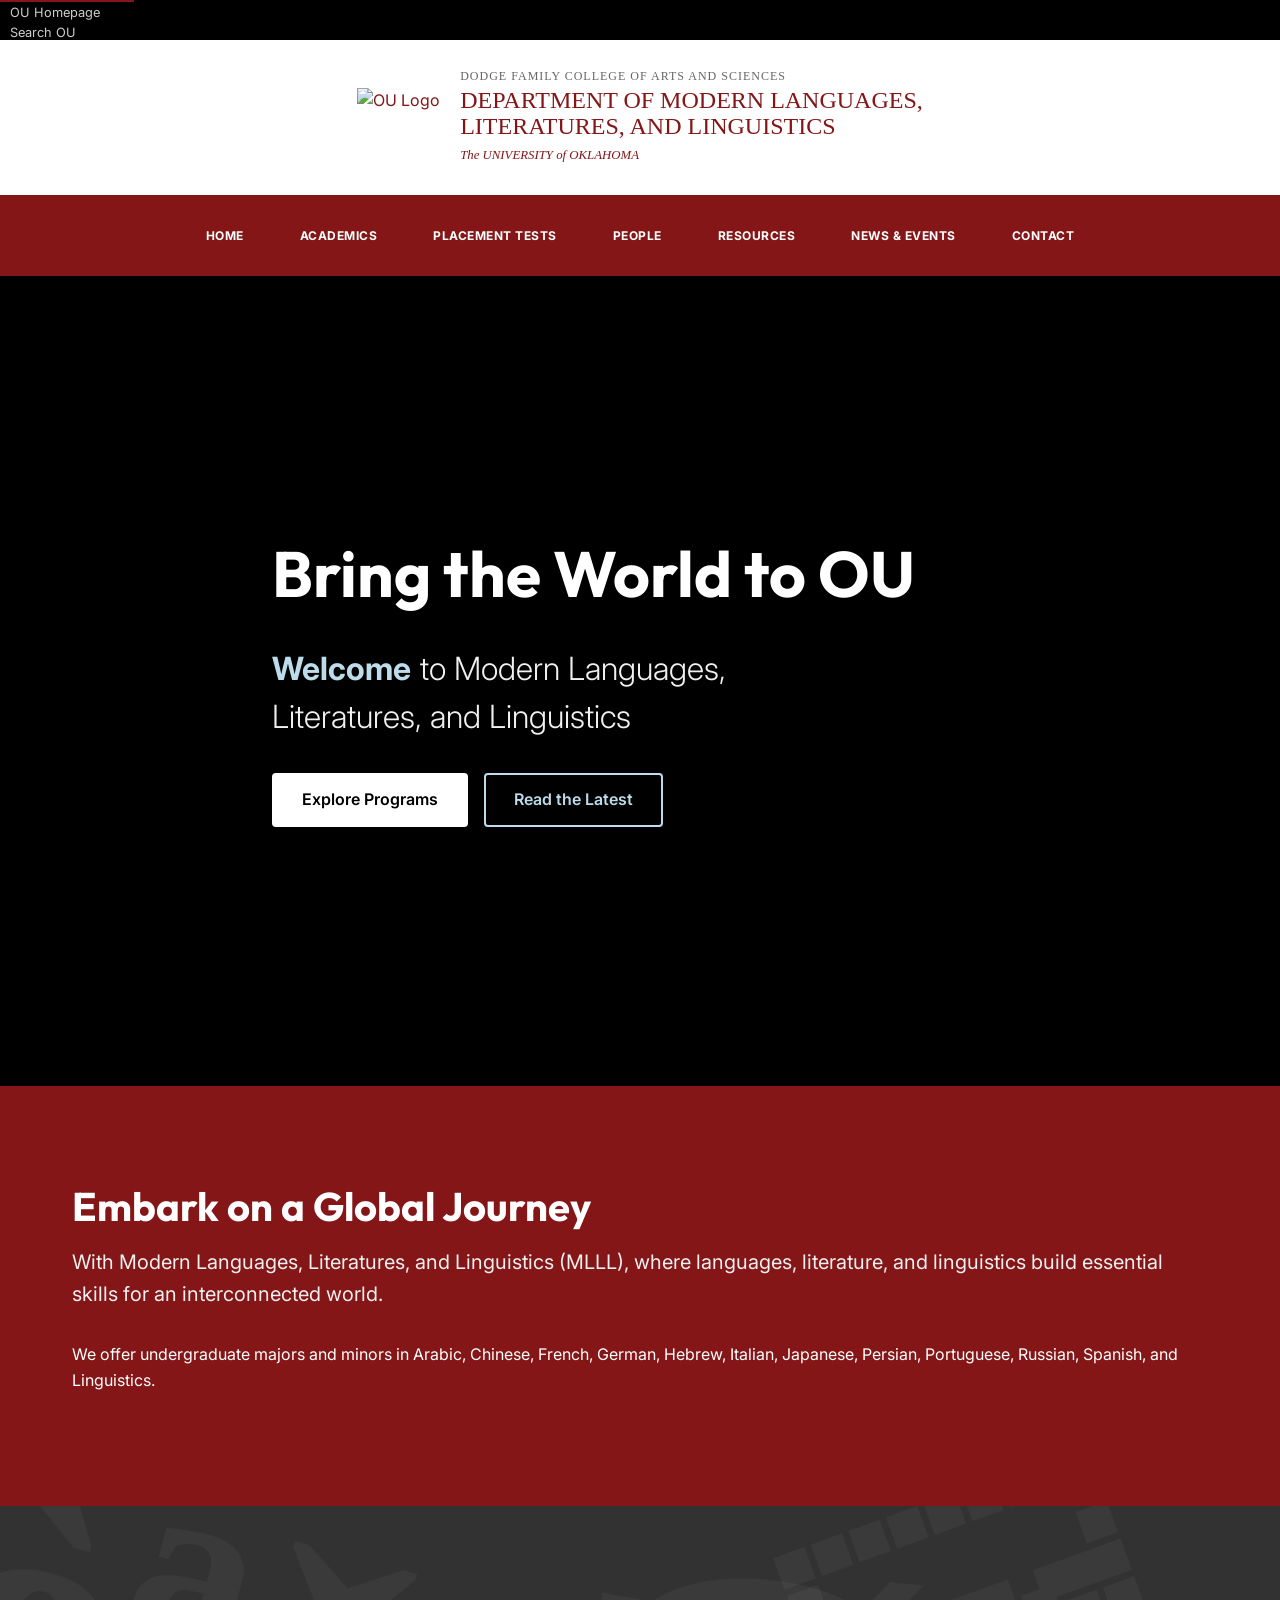
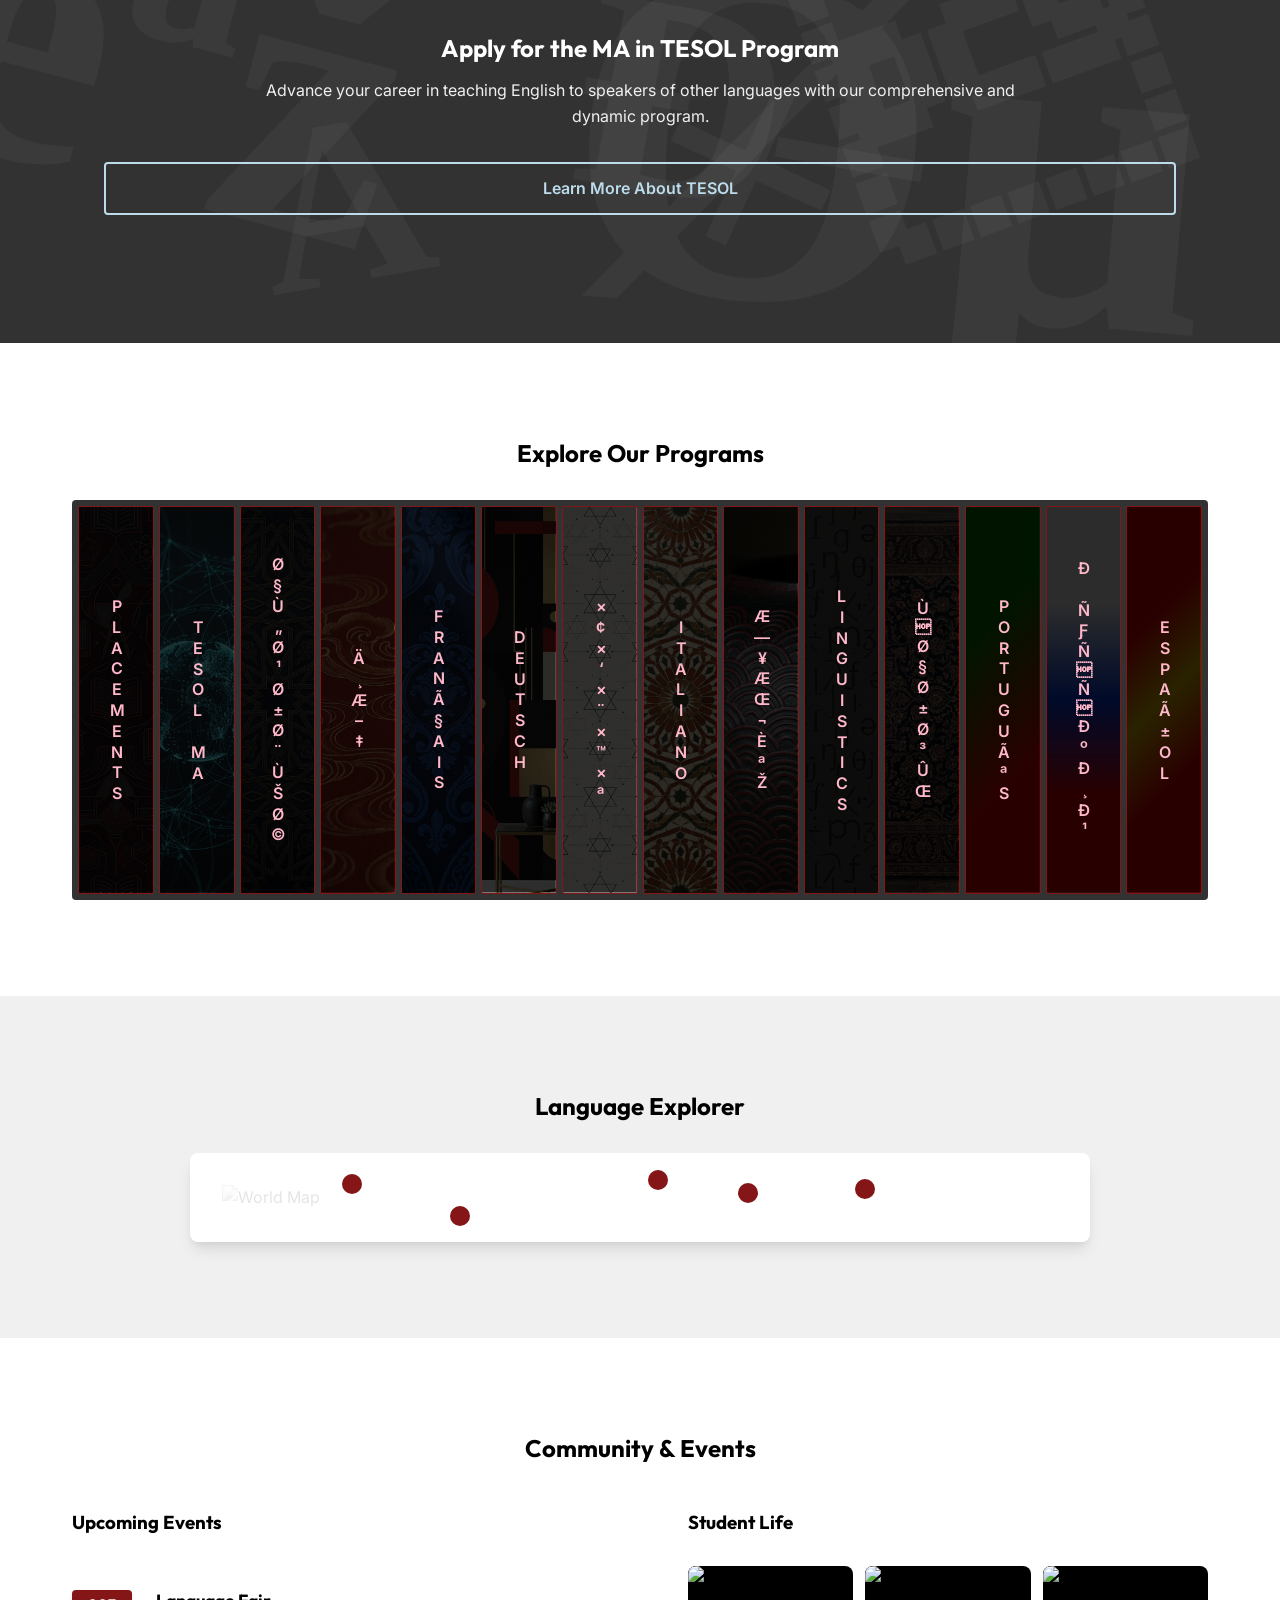
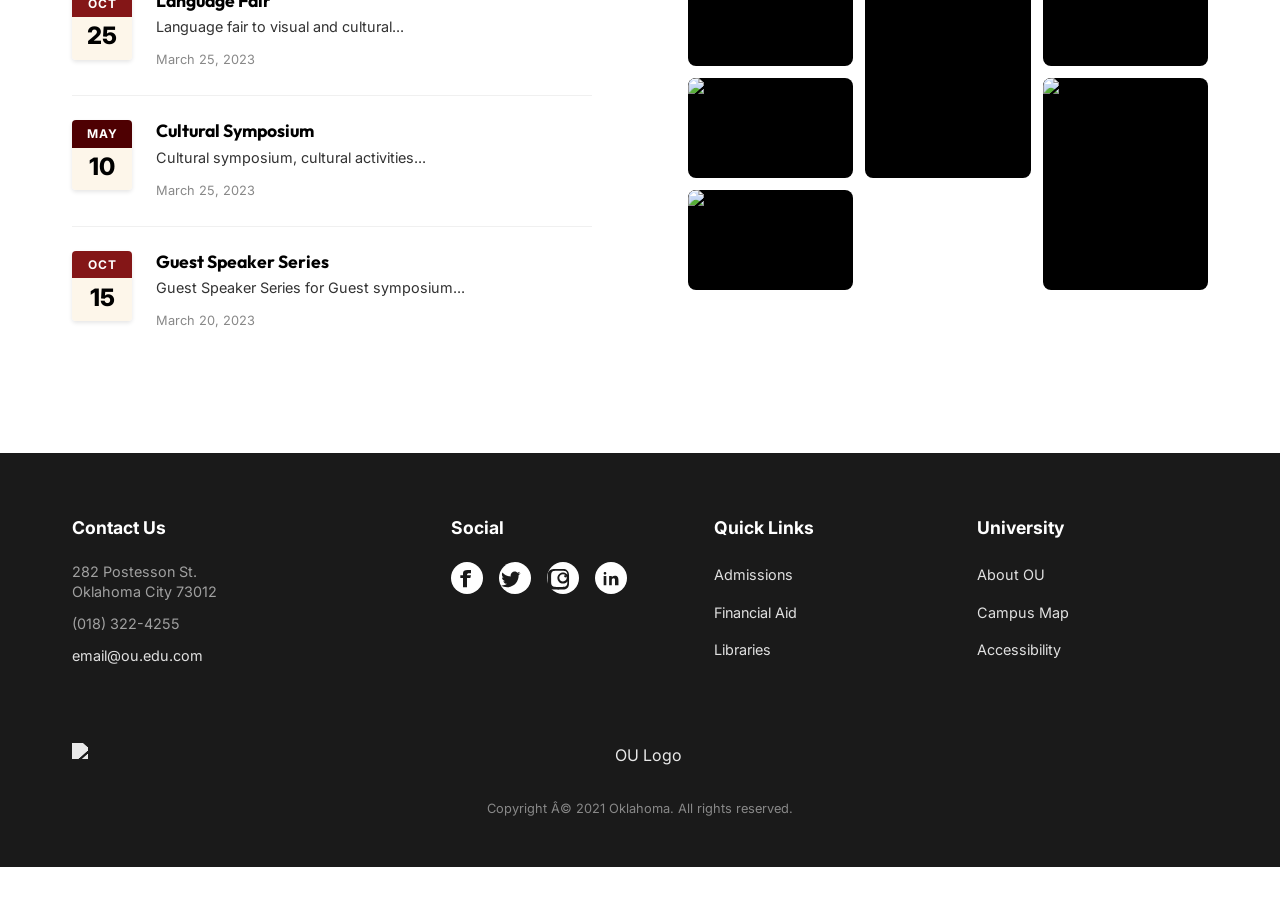
==== commit b4555838: "add fade video" ====
--- a/index_combined.html
+++ b/index_combined.html
@@ -607,7 +607,7 @@
     display: flex;
     align-items: center;
     overflow: hidden;
-    margin-top: 80px;
+    margin-top: 0;
     /* Offset for fixed header */
     background-color: var(--ou-black);
 }
@@ -633,6 +633,17 @@
     width: 100%;
     height: 100%;
     object-fit: cover;
+    animation: slowFadeIn 1.5s ease-out forwards;
+    opacity: 0;
+}
+
+@keyframes slowFadeIn {
+    0% {
+        opacity: 0;
+    }
+    100% {
+        opacity: 1;
+    }
 }
 /* Removed linear-gradient overlay to prioritize pure Crimson */
 .hero-overlay {
@@ -685,11 +696,20 @@
 /* =========================================
    Intro Section
    ========================================= */
+.intro-section {
+    background-color: var(--ou-crimson);
+    color: var(--ou-white);
+}
+
 .intro-text h2 {
     font-size: 2.5rem;
-    color: var(--ou-dark-gray);
-    /* Accessible text color */
-}
+    color: var(--ou-white);
+}
+
+.intro-text .lead {
+    color: var(--ou-light-gray);
+}
+
 
 .info-card {
     background-color: var(--ou-light-gray);
@@ -1156,7 +1176,6 @@
 /* Hero Dynamic Greeting */
 .dynamic-greeting-container {
     display: inline-block;
-    min-width: 250px;
     text-align: left;
 }
 
@@ -1447,7 +1466,7 @@
             <h1 class="hero-title">Bring the World to OU</h1>
             <p class="hero-subtitle" style="font-size: 2rem;">
                 <span class="dynamic-greeting-container">
-                    <span class="dynamic-greeting" id="dynamic-greeting">Welcome</span>
+                    <span class="dynamic-greeting" id="dynamic-greeting" dir="auto">Welcome</span>
                 </span>
                 to Modern Languages, Literatures, and Linguistics
             </p>
@@ -1875,9 +1894,9 @@
 
     // --- Dynamic Greeting Rotator ---
     const greetings = [
-        "Welcome", "Bienvenue", "Ã™â€¦Ã˜Â±Ã˜Â­Ã˜Â¨Ã˜Â§Ã™â€¹", "Ã¦Â¬Â¢Ã¨Â¿Å½", "Ãâ€ÃÂ¾ÃÂ±Ã‘â‚¬ÃÂ¾ ÃÂ¿ÃÂ¾ÃÂ¶ÃÂ°ÃÂ»ÃÂ¾ÃÂ²ÃÂ°Ã‘â€šÃ‘Å’",
-        "Willkommen", "Benvenuto", "Ã£â€šË†Ã£Ââ€ Ã£Ââ€œÃ£ÂÂ", "Bem-vindo", "Ã—â€˜Ã—Â¨Ã—â€¢Ã—Å¡ Ã—â€Ã—â€˜Ã—Â",
-        "Ã˜Â®Ã™Ë†Ã˜Â´ Ã˜Â¢Ã™â€¦Ã˜Â¯Ã›Å’Ã˜Â¯", "Ã‚Â¡Bienvenido!"
+        "Welcome", "Bienvenue", "Ù…Ø±Ø­Ø¨Ø§Ù‹", "æ¬¢è¿Ž", "Ð”Ð¾Ð±Ñ€Ð¾ Ð¿Ð¾Ð¶Ð°Ð»Ð¾Ð²Ð°Ñ‚ÑŒ",
+        "Willkommen", "Benvenuto", "ã‚ˆã†ã“ã", "Bem-vindo", "×‘×¨×•×š ×”×‘×",
+        "Ø®ÙˆØ´ Ø¢Ù…Ø¯ÛŒØ¯", "Â¡Bienvenido!"
     ];
     let currentGreetingIndex = 0;
     const greetingEl = document.getElementById('dynamic-greeting');
